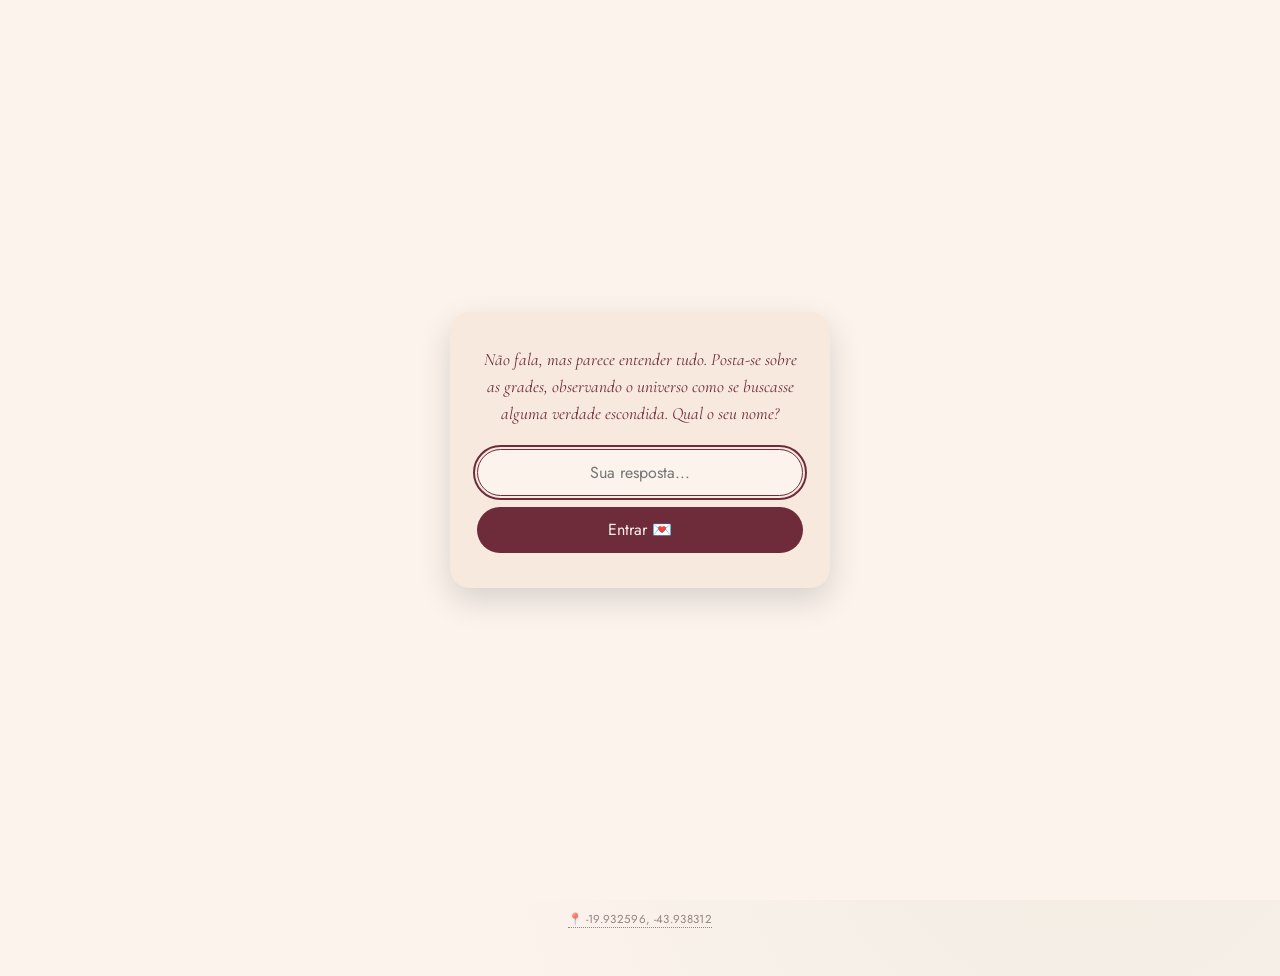
==== index.html @ a283fa00 "Add files via upload" ====
<!DOCTYPE html>
<html lang="pt-BR">
<head>
<meta charset="UTF-8">
<meta name="viewport" content="width=device-width, initial-scale=1.0">
<link rel="icon" type="image/png" sizes="32x32" href="img/favicon/favicon-32.png">
<link rel="icon" type="image/png" sizes="16x16" href="img/favicon/favicon-16.png">
<link rel="apple-touch-icon" sizes="180x180" href="img/favicon/apple-touch-icon.png">
<link rel="icon" href="img/favicon/favicon.ico">
<title>Para Você</title>
<link rel="preconnect" href="https://fonts.googleapis.com">
<link href="https://fonts.googleapis.com/css2?family=Cormorant+Garamond:ital,wght@0,500;0,600;1,500;1,600&family=Jost:wght@400;500&display=swap" rel="stylesheet">
<link rel="stylesheet" href="css/style.css">
</head>
<body data-page="inicio">
  <div id="site-lock" class="site-lock">
    <div class="site-lock-card">
      <p class="site-lock-question">
        Não fala, mas parece entender tudo. Posta-se sobre as grades, observando o universo como se buscasse alguma verdade escondida. Qual o seu nome?
      </p>
      <form id="site-lock-form" class="site-lock-form" autocomplete="off">
        <input type="text" id="site-lock-input" class="site-lock-input" placeholder="Sua resposta..." autocomplete="off" autocapitalize="off" spellcheck="false">
        <button type="submit" class="site-lock-button">Entrar 💌</button>
      </form>
      <p id="site-lock-erro" class="site-lock-erro" hidden>Não foi essa... tenta de novo 🐾</p>
    </div>
  </div>


<header class="site-header">
  <p class="site-subtitle">seu cantinho</p>
  <h1 class="site-title">Para Você</h1>

  <p class="love-counter-caption">juntos há:</p>
  <div class="love-counter" id="love-counter" aria-label="Tempo juntos">
    <div class="love-counter-item"><span class="love-counter-value" id="lc-anos">0</span><span class="love-counter-label">anos</span></div>
    <div class="love-counter-item"><span class="love-counter-value" id="lc-meses">0</span><span class="love-counter-label">meses</span></div>
    <div class="love-counter-item"><span class="love-counter-value" id="lc-dias">0</span><span class="love-counter-label">dias</span></div>
    <div class="love-counter-item"><span class="love-counter-value" id="lc-horas">00</span><span class="love-counter-label">h</span></div>
    <div class="love-counter-item"><span class="love-counter-value" id="lc-minutos">00</span><span class="love-counter-label">min</span></div>
    <div class="love-counter-item"><span class="love-counter-value" id="lc-segundos">00</span><span class="love-counter-label">seg</span></div>
  </div>

  <nav aria-label="Navegação principal">
    <ul class="stamp-nav">
      <li><a href="index.html" data-page="inicio"><span class="icon">🏠</span>Início</a></li>
      <li><a href="album.html" data-page="album"><span class="icon">🖼️</span>Álbum</a></li>
      <li><a href="bichinhos.html" data-page="bichinhos"><span class="icon">🐾</span>Bebês</a></li>
      <li><a href="musica.html" data-page="musica"><span class="icon">🎵</span>Música</a></li>
      <li><a href="filmes.html" data-page="filmes"><span class="icon">🎬</span>Assistir</a></li>
      <li><a href="receitas.html" data-page="receitas"><span class="icon">🍳</span>Receitas</a></li>
      <li><a href="desejos.html" data-page="desejos"><span class="icon">✨</span>Desejos</a></li>
      <li><a href="capsula.html" data-page="capsula"><span class="icon">🔒</span>Cápsula</a></li>
    </ul>
  </nav>
</header>

<main>
  <section class="card letter-card" id="letter-card">

    <div class="letter-content" id="letter-content" aria-hidden="true">
      <p class="letter-greeting">Feliz aniversário, meu amor 💌</p>
      <p class="lede" style="margin-top:0;">
        Espero que seu dia seja incrível e vou fazer de tudo
        pra que você tenha o melhor aniversário da sua vida. 
        É muito bom partilhar a vida contigo e eu tenho muito orgulho de quem você é, 
        e da pessoa que está se tornando, nunca deixa NADA te abalar, 
        você é mais forte que qualquer coisa e você pode tudo.
      </p>
      <p class="lede">
        Parabéns pelos seus 21 anos, que esse novo ciclo seja cheio de coisas boas, risadas bobas, 
        viagens, muito dinheiro e muito, muito amor. Obrigado por existir do jeitinho que você é. 
        Eu te amo, te sinto e te vejo, hoje e sempre.♥️
      </p>
      <p class="letter-signature">Assinado,<br>Seu momo</p>
    </div>

    <div class="envelope-overlay" id="envelope-overlay">
      <div class="envelope-pocket"></div>
      <div class="envelope-flap" id="envelope-flap"></div>
      <button type="button" class="seal-button" id="seal-button" aria-expanded="false" aria-controls="letter-content" aria-label="Abrir a carta">
        <img src="img/selo-vz.png" alt="" class="seal-img" draggable="false">
      </button>
    </div>

  </section>
</main>

<footer class="site-footer">
  <p class="footer-line">Te amo, Te sinto e Te vejo ♥️</p>
  <a class="footer-coords" href="https://www.google.com/maps?q=-19.932596,-43.938312" target="_blank" rel="noopener">
    📍 -19.932596, -43.938312
  </a>
</footer>

<script src="js/script.js"></script>
<script>
  initSiteLock("Maia");
</script>
<audio id="bgm-audio" src="audio/musica-fundo.mp3" preload="auto" loop></audio>
<button type="button" id="bgm-toggle" class="bgm-toggle" aria-pressed="false" aria-label="Tocar música de fundo">▶️</button>
<script>
  initBackgroundMusic(13, 0.4);
</script>
<script>
  initLetterSeal();
  initLoveCounter("2025-06-19T23:35:00");
</script>
<script src="js/pets-data.js"></script>
<script>
  initPetScene(PETS_BICHINHOS);
</script>

</body>
</html>
---- css/style.css ----
/* ============================================
   Para Você — folha de estilos compartilhada
   Paleta: papel de carta romântico, selo de cera
   ============================================ */

:root {
  --cream: #FBF3EC;
  --paper: #F7E9DE;
  --blush: #F1D3CE;
  --rose: #C97B84;
  --rose-deep: #A85A66;
  --wine: #6E2B3A;
  --sage: #8C9A7B;
  --ink: #3A2C2E;
  --ink-soft: #6B5750;
  --gold: #C9A24B;

  --display: 'Cormorant Garamond', serif;
  --body: 'Jost', sans-serif;

  --radius: 3px;
  --shadow-card: 0 10px 30px rgba(110, 43, 58, 0.12);
}

* { box-sizing: border-box; }

html { scroll-behavior: smooth; }

body {
  margin: 0;
  font-family: var(--body);
  color: var(--ink);
  background-color: var(--cream);
  background-image:
    radial-gradient(circle at 15% 20%, rgba(201,123,132,0.07) 0, transparent 45%),
    radial-gradient(circle at 85% 80%, rgba(140,154,123,0.08) 0, transparent 45%);
  min-height: 100vh;
  -webkit-font-smoothing: antialiased;
}

@media (prefers-reduced-motion: reduce) {
  * { animation-duration: 0.001ms !important; animation-iteration-count: 1 !important; transition-duration: 0.001ms !important; scroll-behavior: auto !important; }
}

a { color: inherit; text-decoration: none; }

:focus-visible {
  outline: 2px solid var(--wine);
  outline-offset: 3px;
}

/* -------- Cabeçalho / navegação de "carimbos" -------- */

.site-header {
  padding: 2.2rem 1.5rem 1.2rem;
  text-align: center;
}

.site-title {
  font-family: var(--display);
  font-size: clamp(2rem, 5vw, 2.8rem);
  color: var(--wine);
  letter-spacing: 0.02em;
  margin: 0 0 0.3rem;
  font-weight: 600;
  font-style: italic;
}

.site-subtitle {
  font-size: 0.82rem;
  letter-spacing: 0.22em;
  text-transform: uppercase;
  color: var(--ink-soft);
  margin: 0 0 1.6rem;
}

/* -------- Contador de tempo juntos -------- */

.love-counter {
  display: flex;
  justify-content: center;
  flex-wrap: wrap;
  gap: clamp(0.6rem, 2.5vw, 1.4rem);
  margin: 0 0 0.6rem;
}

.love-counter-item {
  display: flex;
  flex-direction: column;
  align-items: center;
  min-width: 46px;
}

.love-counter-value {
  font-family: var(--display);
  font-style: italic;
  font-weight: 600;
  font-size: clamp(1.3rem, 4vw, 1.9rem);
  color: var(--wine);
  line-height: 1;
  font-variant-numeric: tabular-nums;
}

.love-counter-label {
  font-family: var(--body);
  font-size: 0.68rem;
  letter-spacing: 0.08em;
  text-transform: uppercase;
  color: var(--ink-soft);
  margin-top: 0.25rem;
}

.love-counter-caption {
  text-align: center;
  font-family: var(--body);
  font-size: 0.8rem;
  font-style: italic;
  color: var(--ink-soft);
  margin: 0 0 0.6rem;
}

@media (max-width: 480px) {
  .love-counter { gap: 0.5rem; }
  .love-counter-item { min-width: 38px; }
}

.stamp-nav {
  display: flex;
  flex-wrap: wrap;
  justify-content: center;
  gap: 0.9rem;
  max-width: 720px;
  margin: 0 auto;
  padding: 0;
  list-style: none;
}

.stamp-nav a {
  display: flex;
  align-items: center;
  gap: 0.45rem;
  padding: 0.55rem 1.1rem;
  border: 1px dashed var(--rose-deep);
  border-radius: 999px;
  font-size: 0.85rem;
  letter-spacing: 0.03em;
  color: var(--wine);
  background: rgba(255,255,255,0.4);
  transition: transform 0.25s ease, background 0.25s ease, box-shadow 0.25s ease;
}

.stamp-nav a .icon { font-size: 1rem; }

.stamp-nav a:hover,
.stamp-nav a:focus-visible {
  background: var(--rose);
  color: var(--cream);
  transform: translateY(-2px) rotate(-1deg);
  box-shadow: var(--shadow-card);
}

.stamp-nav a[aria-current="page"] {
  background: var(--wine);
  color: var(--cream);
  border-style: solid;
}

/* -------- Container / seções -------- */

main {
  max-width: 920px;
  margin: 0 auto;
  padding: 1rem 1.5rem 5rem;
}

.card {
  background: var(--paper);
  border-radius: var(--radius);
  box-shadow: var(--shadow-card);
  padding: clamp(1.4rem, 4vw, 2.6rem);
  position: relative;
}

/* borda de papel rasgado no topo do card */
.card::before {
  content: "";
  position: absolute;
  top: -1px; left: 0; right: 0;
  height: 10px;
  background: var(--cream);
  clip-path: polygon(0% 100%, 4% 0%, 8% 100%, 12% 0%, 16% 100%, 20% 0%, 24% 100%, 28% 0%, 32% 100%, 36% 0%, 40% 100%, 44% 0%, 48% 100%, 52% 0%, 56% 100%, 60% 0%, 64% 100%, 68% 0%, 72% 100%, 76% 0%, 80% 100%, 84% 0%, 88% 100%, 92% 0%, 96% 100%, 100% 0%, 100% 100%, 0 100%);
}

h2.section-title {
  font-family: var(--display);
  font-size: clamp(1.6rem, 4vw, 2.1rem);
  color: var(--wine);
  margin-top: 0;
  font-style: italic;
  font-weight: 600;
}

.lede {
  color: var(--ink-soft);
  font-size: 1.02rem;
  line-height: 1.65;
  max-width: 60ch;
}

/* -------- Botões -------- */

.btn {
  display: inline-flex;
  align-items: center;
  gap: 0.5rem;
  border: none;
  background: var(--wine);
  color: var(--cream);
  font-family: var(--body);
  font-size: 0.95rem;
  letter-spacing: 0.03em;
  padding: 0.8rem 1.6rem;
  border-radius: 999px;
  cursor: pointer;
  transition: transform 0.2s ease, background 0.2s ease;
}

.btn:hover, .btn:focus-visible { background: var(--rose-deep); transform: translateY(-2px); }
.btn:active { transform: translateY(0); }

/* -------- Selo de cera (elemento assinatura) -------- */

.wax-seal {
  width: 46px;
  height: 46px;
  border-radius: 50%;
  background: radial-gradient(circle at 35% 30%, var(--rose) 0%, var(--wine) 70%);
  display: grid;
  place-items: center;
  color: var(--cream);
  font-family: var(--display);
  font-style: italic;
  font-size: 1.2rem;
  box-shadow: 0 3px 8px rgba(110,43,58,0.35), inset 0 2px 3px rgba(255,255,255,0.25);
  flex-shrink: 0;
}

/* -------- Rodapé -------- */

.site-footer {
  text-align: center;
  padding: 2rem 1rem 3rem;
  color: var(--ink-soft);
  font-size: 0.82rem;
  letter-spacing: 0.04em;
}

.footer-line {
  margin: 0 0 0.4rem;
}

.footer-coords {
  display: inline-block;
  font-family: var(--body);
  font-size: 0.72rem;
  letter-spacing: 0.03em;
  color: var(--ink-soft);
  opacity: 0.7;
  text-decoration: none;
  border-bottom: 1px dotted currentColor;
  transition: opacity 0.2s ease, color 0.2s ease;
}

.footer-coords:hover,
.footer-coords:focus-visible {
  opacity: 1;
  color: var(--wine);
}

/* -------- Grade de fotos -------- */

.gallery-grid {
  display: grid;
  grid-template-columns: repeat(auto-fill, minmax(150px, 1fr));
  gap: 0.9rem;
  margin-top: 1.6rem;
}

.gallery-item {
  aspect-ratio: 1;
  border-radius: var(--radius);
  overflow: hidden;
  cursor: pointer;
  border: none;
  padding: 0;
  position: relative;
  background: linear-gradient(135deg, var(--blush), var(--rose));
  transform: rotate(var(--tilt, 0deg));
  transition: transform 0.25s ease, box-shadow 0.25s ease;
  box-shadow: 0 4px 10px rgba(110,43,58,0.15);
}

.gallery-item:hover, .gallery-item:focus-visible {
  transform: rotate(0deg) scale(1.04);
  box-shadow: var(--shadow-card);
  z-index: 2;
}

.gallery-item img {
  width: 100%; height: 100%; object-fit: cover; display: block;
}

.gallery-item .placeholder-label {
  position: absolute; inset: 0;
  display: grid; place-items: center;
  text-align: center;
  padding: 0.5rem;
  font-size: 0.78rem;
  color: var(--wine);
  font-family: var(--body);
}

/* Lightbox */

.lightbox {
  position: fixed; inset: 0;
  background: rgba(58, 44, 46, 0.88);
  display: none;
  align-items: center;
  justify-content: center;
  z-index: 50;
  padding: 2rem;
}

.lightbox.is-open { display: flex; }

.lightbox img {
  max-width: min(90vw, 720px);
  max-height: 80vh;
  border-radius: var(--radius);
  box-shadow: 0 20px 60px rgba(0,0,0,0.4);
}

.lightbox-close {
  position: absolute;
  top: 1.5rem; right: 1.5rem;
  background: var(--cream);
  border: none;
  width: 42px; height: 42px;
  border-radius: 50%;
  font-size: 1.2rem;
  cursor: pointer;
  color: var(--wine);
}

/* -------- Sorteador (filmes / receitas) -------- */

.draw-stage {
  margin-top: 2rem;
  text-align: center;
  padding: 2.4rem 1rem;
  border: 1px dashed var(--rose-deep);
  border-radius: var(--radius);
  background: rgba(255,255,255,0.35);
}

.draw-result {
  font-family: var(--display);
  font-style: italic;
  font-size: clamp(1.5rem, 5vw, 2.2rem);
  color: var(--wine);
  min-height: 3.4em;
  display: flex;
  align-items: center;
  justify-content: center;
  transition: opacity 0.2s ease;
}

.draw-result.is-shuffling { opacity: 0.4; }

.draw-note {
  font-size: 0.85rem;
  color: var(--ink-soft);
  margin-top: 0.6rem;
}

/* -------- Lista de músicas -------- */

.record {
  width: 130px; height: 130px;
  border-radius: 50%;
  margin: 0 auto 1.6rem;
  background:
    radial-gradient(circle at center, var(--cream) 0 8%, var(--ink) 9% 10%, var(--wine) 11% 100%),
    repeating-radial-gradient(circle at center, rgba(0,0,0,0.15) 0 2px, transparent 2px 6px);
  animation: spin 6s linear infinite;
}

@keyframes spin { to { transform: rotate(360deg); } }

.playlist-grid {
  display: grid;
  grid-template-columns: repeat(auto-fit, minmax(280px, 1fr));
  gap: 1.6rem;
  margin-top: 2rem;
}

.playlist-card {
  background: rgba(255,255,255,0.4);
  border: 1px solid rgba(110,43,58,0.12);
  border-radius: var(--radius);
  padding: 1rem;
}

.playlist-title {
  font-family: var(--display);
  font-style: italic;
  color: var(--wine);
  font-size: 1.3rem;
  margin: 0 0 0.8rem;
}

.playlist-card iframe { display: block; }

.playlist-empty {
  text-align: center;
  padding: 2rem 1rem;
  border: 1px dashed var(--rose-deep);
  border-radius: var(--radius);
  color: var(--ink-soft);
  margin-top: 2rem;
}

/* -------- Roleta / rolo giratório (sorteio) -------- */

.reel-window {
  position: relative;
  height: 168px;
  max-width: 420px;
  margin: 2rem auto 0;
  overflow: hidden;
  border-radius: var(--radius);
  border: 1px solid rgba(110, 43, 58, 0.25);
  background: rgba(255,255,255,0.4);
  -webkit-mask-image: linear-gradient(to bottom, transparent 0%, black 22%, black 78%, transparent 100%);
  mask-image: linear-gradient(to bottom, transparent 0%, black 22%, black 78%, transparent 100%);
  transition: opacity 0.18s ease;
}

.reel-window.is-resetting { opacity: 0; }

.reel-window.landed { animation: reel-glow 0.9s ease; }

@keyframes reel-glow {
  0% { box-shadow: 0 0 0 rgba(201,123,132,0); }
  30% { box-shadow: 0 0 24px rgba(201,123,132,0.55); }
  100% { box-shadow: 0 0 0 rgba(201,123,132,0); }
}

.reel-marker {
  position: absolute;
  top: 50%; left: 0; right: 0;
  height: 56px;
  transform: translateY(-50%);
  border-top: 1px dashed var(--rose-deep);
  border-bottom: 1px dashed var(--rose-deep);
  pointer-events: none;
  z-index: 1;
}

.reel-list {
  display: flex;
  flex-direction: column;
  will-change: transform;
}

.reel-item {
  height: 56px;
  flex-shrink: 0;
  display: flex;
  align-items: center;
  justify-content: center;
  text-align: center;
  padding: 0 1.2rem;
  font-family: var(--display);
  font-style: italic;
  font-size: 1.2rem;
  color: var(--wine);
}

@media (max-width: 480px) {
  .stamp-nav a { font-size: 0.78rem; padding: 0.5rem 0.85rem; }
}

/* -------- Caça-níquel (roleta de sorteio) -------- */

.slot-machine {
  position: relative;
  max-width: 420px;
  margin: 2rem auto 0;
  padding: 1.1rem 1rem 1.3rem;
  border-radius: 20px;
  background: linear-gradient(160deg, var(--wine) 0%, var(--rose-deep) 100%);
  box-shadow: 0 14px 34px rgba(110,43,58,0.28), inset 0 2px 4px rgba(255,255,255,0.25);
}

.slot-lights {
  display: flex;
  justify-content: center;
  gap: 0.55rem;
  margin-bottom: 0.8rem;
}

.slot-lights span {
  width: 8px;
  height: 8px;
  border-radius: 50%;
  background: var(--gold);
  box-shadow: 0 0 6px rgba(201,162,75,0.9);
  animation: slot-blink 1.6s ease-in-out infinite;
}

.slot-lights span:nth-child(2) { animation-delay: 0.15s; }
.slot-lights span:nth-child(3) { animation-delay: 0.3s; }
.slot-lights span:nth-child(4) { animation-delay: 0.45s; }
.slot-lights span:nth-child(5) { animation-delay: 0.6s; }

@keyframes slot-blink {
  0%, 100% { opacity: 0.35; }
  50% { opacity: 1; }
}

.slot-machine .reel-window {
  margin: 0;
  max-width: none;
  background: var(--cream);
  border: none;
  border-radius: 13px;
  box-shadow: inset 0 3px 12px rgba(58,44,46,0.3);
}

.slot-machine .reel-marker {
  border-top: 2px solid var(--gold);
  border-bottom: 2px solid var(--gold);
  background: rgba(201,162,75,0.1);
}

.draw-actions {
  display: flex;
  justify-content: center;
  align-items: center;
  gap: 0.7rem;
  flex-wrap: wrap;
  margin-top: 1.6rem;
}

.btn-ghost {
  background: transparent;
  border: 1px solid var(--rose-deep);
  color: var(--wine);
}

.btn-ghost:hover, .btn-ghost:focus-visible {
  background: rgba(201,123,132,0.15);
  color: var(--wine);
  transform: translateY(-2px);
}

.btn:disabled {
  opacity: 0.45;
  cursor: not-allowed;
  transform: none !important;
}

.draw-pool {
  list-style: none;
  display: flex;
  flex-wrap: wrap;
  justify-content: center;
  gap: 0.5rem 0.6rem;
  max-width: 560px;
  margin: 1.7rem auto 0;
  padding: 0;
}

.draw-pool li {
  font-size: 0.82rem;
  color: var(--ink-soft);
  padding: 0.3rem 0.75rem;
  border-radius: 999px;
  background: rgba(255,255,255,0.5);
  border: 1px solid rgba(110,43,58,0.12);
  transition: opacity 0.3s ease;
}

.draw-pool li.is-drawn {
  text-decoration: line-through;
  text-decoration-color: var(--rose-deep);
  opacity: 0.4;
}

@media (max-width: 480px) {
  .slot-machine { padding: 0.9rem 0.7rem 1.1rem; }
}

/* -------- Álbum em linha do tempo -------- */

.timeline {
  position: relative;
  margin-top: 2.4rem;
  padding: 0.5rem 0 0.5rem;
}

.timeline::before {
  content: "";
  position: absolute;
  top: 0;
  bottom: 0;
  left: 50%;
  width: 2px;
  background: repeating-linear-gradient(
    to bottom,
    var(--rose-deep) 0 8px,
    transparent 8px 18px
  );
  transform: translateX(-50%);
}

.timeline-item {
  position: relative;
  width: 50%;
  padding: 0 2.6rem 3rem;
  box-sizing: border-box;
}

.timeline-item.is-left {
  left: 0;
  text-align: right;
}

.timeline-item.is-right {
  left: 50%;
  text-align: left;
}

.timeline-marker {
  position: absolute;
  top: 0.3rem;
  width: 14px;
  height: 14px;
  border-radius: 50%;
  background: var(--wine);
  border: 3px solid var(--paper);
  box-shadow: 0 0 0 2px var(--rose-deep);
}

.timeline-item.is-left .timeline-marker { right: -8px; }
.timeline-item.is-right .timeline-marker { left: -8px; }

.timeline-content {
  display: inline-block;
  max-width: 260px;
}

.timeline-date {
  font-family: var(--display);
  font-style: italic;
  color: var(--rose-deep);
  font-size: 1rem;
  margin: 0 0 0.6rem;
}

.timeline-photo.gallery-item {
  width: 220px;
  max-width: 100%;
}

.timeline-caption {
  font-size: 0.82rem;
  color: var(--ink-soft);
  line-height: 1.5;
  margin: 0.7rem 0 0;
}

@media (max-width: 640px) {
  .timeline::before { left: 18px; }

  .timeline-item,
  .timeline-item.is-left,
  .timeline-item.is-right {
    width: 100%;
    left: 0;
    text-align: left;
    padding: 0 0 2.8rem 2.8rem;
  }

  .timeline-item.is-left .timeline-marker,
  .timeline-item.is-right .timeline-marker {
    left: 10px;
    right: auto;
  }

  .timeline-content { max-width: 100%; }
}

/* -------- Carta lacrada (página inicial), estilo envelope -------- */

.letter-card {
  position: relative;
  min-height: 340px;
  overflow: hidden;
}

.letter-content {
  position: relative;
  z-index: 1;
  opacity: 0;
  transform: translateY(14px);
  transition: opacity 0.6s ease 0.55s, transform 0.6s ease 0.55s;
}

.letter-greeting {
  font-family: var(--display);
  font-style: italic;
  font-weight: 600;
  font-size: clamp(1.3rem, 3.5vw, 1.7rem);
  color: var(--wine);
  text-align: center;
  margin: 0 0 1.1rem;
}

.letter-signature {
  font-family: var(--display);
  font-style: italic;
  font-size: 1.05rem;
  line-height: 1.4;
  color: var(--wine);
  text-align: right;
  margin: 1.5rem 0 0;
}

.letter-content.is-visible {
  opacity: 1;
  transform: translateY(0);
}

.envelope-overlay {
  position: absolute;
  inset: 0;
  z-index: 2;
  perspective: 1300px;
}

.envelope-pocket {
  position: absolute;
  inset: 0;
  background:
    linear-gradient(155deg, #F3E6DA 0%, #E9D6C4 55%, #E3CBB6 100%);
  transition: opacity 0.5s ease 0.55s, transform 0.5s ease 0.55s;
}

.envelope-pocket::before {
  /* linha de dobra inferior do envelope, sugerindo o bolso */
  content: "";
  position: absolute;
  left: 6%;
  right: 6%;
  bottom: 14%;
  height: 1px;
  background: linear-gradient(90deg, transparent, rgba(110,43,58,0.18), transparent);
}

.envelope-flap {
  position: absolute;
  top: 0;
  left: 0;
  right: 0;
  height: 52%;
  background: linear-gradient(160deg, #F0E1D3 0%, #DFC5AC 100%);
  clip-path: polygon(0 0, 100% 0, 50% 100%);
  transform-origin: top center;
  transform: rotateX(0deg);
  transition: transform 0.65s cubic-bezier(.45,.1,.25,1) 0.12s;
  backface-visibility: hidden;
  box-shadow: 0 3px 10px rgba(74, 24, 32, 0.12);
}

.seal-button {
  position: absolute;
  top: calc(52% - 46px);
  left: 50%;
  transform: translate(-50%, 0);
  z-index: 3;
  background: none;
  border: none;
  padding: 0;
  cursor: pointer;
  border-radius: 50%;
  transition: opacity 0.3s ease, transform 0.3s ease;
}

.seal-img {
  width: clamp(96px, 22vw, 140px);
  height: auto;
  display: block;
  filter: drop-shadow(0 10px 18px rgba(110, 43, 58, 0.35));
  transition: transform 0.25s ease, filter 0.25s ease;
  animation: seal-breathe 3.6s ease-in-out infinite;
}

.seal-button:hover .seal-img,
.seal-button:focus-visible .seal-img {
  transform: scale(1.06) rotate(-2deg);
  filter: drop-shadow(0 14px 22px rgba(110, 43, 58, 0.45));
}

.seal-button:active .seal-img { transform: scale(0.96) rotate(1deg); }

@keyframes seal-breathe {
  0%, 100% { transform: scale(1); }
  50% { transform: scale(1.035); }
}

/* sequência de abertura */
.letter-card.is-open .seal-button {
  opacity: 0;
  transform: translate(-50%, 0) scale(0.5) rotate(12deg);
}

.letter-card.is-open .envelope-flap {
  transform: rotateX(-165deg);
}

.letter-card.is-open .envelope-pocket {
  opacity: 0;
  transform: translateY(-18px);
}

@media (prefers-reduced-motion: reduce) {
  .seal-img { animation: none; }
  .envelope-flap, .envelope-pocket, .seal-button, .letter-content { transition: none; }
}

/* -------- Bichinhos animados, soltos por cima da página -------- */

.pet-layer {
  position: fixed;
  inset: 0;
  pointer-events: none;
  z-index: 40; /* abaixo do lightbox (z-index 50), acima do resto */
}

.pet-layer .pet-sprite {
  position: absolute;
  image-rendering: pixelated;
  image-rendering: -moz-crisp-edges;
  image-rendering: crisp-edges;
  pointer-events: auto;
  cursor: grab;
  touch-action: none;
  user-select: none;
  -webkit-user-select: none;
  will-change: left, top, transform;
  filter: drop-shadow(0 2px 3px rgba(58,44,46,0.25));
  transition: filter 0.15s ease;
}

.pet-layer .pet-sprite:hover {
  filter: drop-shadow(0 2px 3px rgba(58,44,46,0.25)) brightness(1.06);
}

.pet-layer .pet-sprite.is-dragging {
  cursor: grabbing;
  filter: drop-shadow(0 6px 10px rgba(58,44,46,0.35)) brightness(1.1);
  transition: none;
}

.pet-layer .pet-heart {
  position: absolute;
  pointer-events: none;
  font-size: 15px;
  color: var(--rose-deep);
  animation: pet-heart-float 0.9s ease-out forwards;
}

@keyframes pet-heart-float {
  0%   { opacity: 1; transform: translate(-50%, 0) scale(0.6); }
  100% { opacity: 0; transform: translate(-50%, -30px) scale(1.2); }
}

/* -------- Bichinhos (bio de cada pet) -------- */

.pet-bio-grid {
  display: grid;
  grid-template-columns: repeat(auto-fill, minmax(190px, 1fr));
  gap: 1.4rem;
  margin-top: 1.8rem;
  text-align: left;
}

.pet-bio-card {
  background: var(--paper);
  border: 1px solid rgba(110, 43, 58, 0.12);
  border-radius: 14px;
  overflow: hidden;
  box-shadow: 0 4px 14px rgba(74, 24, 32, 0.08);
  display: flex;
  flex-direction: column;
}

.pet-bio-card img {
  width: 100%;
  aspect-ratio: 4 / 3;
  object-fit: cover;
  display: block;
}

.pet-bio-card h3 {
  font-family: var(--display);
  font-style: italic;
  color: var(--wine);
  font-size: 1.25rem;
  margin: 0.7rem 1rem 0.2rem;
}

.pet-bio-card p {
  font-family: var(--body);
  font-size: 0.86rem;
  color: var(--ink-soft);
  line-height: 1.5;
  margin: 0 1rem 1rem;
}

.pet-bio-card.is-memory {
  border-color: rgba(201, 162, 75, 0.4);
  background: linear-gradient(180deg, var(--paper) 80%, rgba(201, 162, 75, 0.08));
}

.pet-bio-card.is-memory img {
  filter: saturate(0.92);
}

/* -------- Lista de desejos -------- */

.wishlist-contador {
  font-family: var(--body);
  font-size: 0.82rem;
  color: var(--ink-soft);
  letter-spacing: 0.03em;
  margin: 1.4rem 0 0.6rem;
}

.wishlist {
  list-style: none;
  margin: 0 auto;
  padding: 0;
  max-width: 480px;
  text-align: left;
  display: flex;
  flex-direction: column;
  gap: 0.5rem;
}

.wishlist-item label {
  display: flex;
  align-items: center;
  gap: 0.7rem;
  padding: 0.65rem 0.9rem;
  border-radius: 10px;
  background: var(--paper);
  border: 1px solid rgba(110, 43, 58, 0.1);
  cursor: pointer;
  transition: background 0.2s ease, border-color 0.2s ease;
}

.wishlist-item label:hover {
  border-color: rgba(110, 43, 58, 0.28);
}

.wishlist-item input[type="checkbox"] {
  position: absolute;
  opacity: 0;
  width: 1px;
  height: 1px;
}

.wishlist-check {
  flex-shrink: 0;
  width: 22px;
  height: 22px;
  border-radius: 50%;
  border: 2px solid var(--rose-deep);
  display: flex;
  align-items: center;
  justify-content: center;
  transition: background 0.2s ease, border-color 0.2s ease;
}

.wishlist-item input:checked ~ .wishlist-check {
  background: var(--wine);
  border-color: var(--wine);
}

.wishlist-item input:checked ~ .wishlist-check::after {
  content: "✓";
  color: #fff;
  font-size: 0.8rem;
  line-height: 1;
}

.wishlist-text {
  font-family: var(--body);
  font-size: 0.94rem;
  color: var(--ink);
  transition: color 0.2s ease, opacity 0.2s ease;
}

.wishlist-item.is-done .wishlist-text {
  text-decoration: line-through;
  opacity: 0.55;
}

/* -------- Cápsula do tempo -------- */

.capsula-countdown {
  margin-top: 1.4rem;
}

.capsula-wrap {
  position: relative;
}

/* ---- Últimos 10 segundos: números pulsando e selo tremendo ---- */

.capsula-countdown.is-imminent .love-counter-value {
  color: var(--wine);
  animation: capsula-tick 1s ease-in-out infinite;
}

@keyframes capsula-tick {
  0%, 100% { transform: scale(1); text-shadow: none; }
  50% { transform: scale(1.22); text-shadow: 0 0 16px rgba(168, 90, 102, 0.55); }
}

.wax-seal.is-imminent {
  animation: capsula-shake 0.5s ease-in-out infinite;
  box-shadow: 0 3px 8px rgba(110,43,58,0.35), inset 0 2px 3px rgba(255,255,255,0.25), 0 0 20px rgba(201,162,75,0.55);
}

@keyframes capsula-shake {
  0%, 100% { transform: rotate(0deg) scale(1); }
  25% { transform: rotate(-8deg) scale(1.06); }
  75% { transform: rotate(8deg) scale(1.06); }
}

/* ---- Sequência de abertura: o lacre "estoura" e a carta é revelada ---- */

#capsula-lacrada {
  transition: opacity 0.55s ease, transform 0.55s ease;
}

.capsula-wrap.is-opening #capsula-lacrada {
  opacity: 0;
  transform: scale(0.86) rotate(-4deg);
  pointer-events: none;
}

.capsula-wrap.is-opening #capsula-lacrada .wax-seal {
  animation: capsula-burst 0.6s cubic-bezier(.25,.7,.4,1) forwards;
}

@keyframes capsula-burst {
  0%   { transform: scale(1) rotate(0deg); }
  35%  { transform: scale(1.4) rotate(-8deg); }
  100% { transform: scale(0.2) rotate(10deg); opacity: 0; }
}

#capsula-aberta {
  opacity: 0;
  transform: translateY(14px) scale(0.94);
  transition: opacity 0.6s ease, transform 0.6s ease;
}

#capsula-aberta.is-visible {
  opacity: 1;
  transform: translateY(0) scale(1);
}

#capsula-aberta .wax-seal {
  animation: seal-breathe 3.6s ease-in-out infinite;
}

.capsula-spark {
  position: absolute;
  top: 50%;
  left: 50%;
  pointer-events: none;
  font-size: 1.5rem;
  z-index: 3;
  animation: capsula-spark-fly var(--dur, 0.9s) ease-out forwards;
}

@keyframes capsula-spark-fly {
  0%   { opacity: 1; transform: translate(-50%, -50%) scale(0.5) rotate(0deg); }
  100% { opacity: 0; transform: translate(calc(-50% + var(--dx)), calc(-50% + var(--dy))) scale(1.25) rotate(35deg); }
}

@media (prefers-reduced-motion: reduce) {
  .capsula-countdown.is-imminent .love-counter-value { animation: none; }
  .wax-seal.is-imminent { animation: none; }
  #capsula-lacrada, #capsula-aberta { transition: none; }
}

/* -------- Cards de bichinho clicáveis (abrem álbum) -------- */

.pet-bio-card {
  cursor: pointer;
  transition: transform 0.25s ease, box-shadow 0.25s ease;
}

.pet-bio-card:hover,
.pet-bio-card:focus-visible {
  transform: translateY(-4px) rotate(-1deg) scale(1.02);
  box-shadow: 0 10px 22px rgba(74, 24, 32, 0.16);
  outline: none;
}

.pet-bio-card:nth-child(even):hover,
.pet-bio-card:nth-child(even):focus-visible {
  transform: translateY(-4px) rotate(1deg) scale(1.02);
}

/* -------- Modal do álbum e da foto grande -------- */

.pet-modal-travado {
  overflow: hidden;
}

.pet-modal-overlay {
  position: fixed;
  inset: 0;
  background: rgba(43, 26, 28, 0.72);
  display: flex;
  align-items: center;
  justify-content: center;
  padding: 2rem 1rem;
  opacity: 0;
  pointer-events: none;
  transition: opacity 0.25s ease;
  z-index: 100;
}

.pet-modal-overlay.is-open {
  opacity: 1;
  pointer-events: auto;
}

.pet-modal {
  background: var(--paper);
  border-radius: 16px;
  padding: 1.6rem;
  max-width: 720px;
  width: 100%;
  max-height: 82vh;
  overflow-y: auto;
  position: relative;
  transform: scale(0.94);
  transition: transform 0.25s ease;
}

.pet-modal-overlay.is-open .pet-modal {
  transform: scale(1);
}

.pet-modal h3 {
  font-family: var(--display);
  font-style: italic;
  color: var(--wine);
  font-size: 1.5rem;
  text-align: center;
  margin: 0 0 1.1rem;
}

.pet-album-grid {
  display: grid;
  grid-template-columns: repeat(auto-fill, minmax(140px, 1fr));
  gap: 0.8rem;
}

.pet-album-thumb {
  border: none;
  padding: 0;
  background: none;
  cursor: pointer;
  border-radius: 10px;
  overflow: hidden;
  transition: transform 0.2s ease;
}

.pet-album-thumb:hover,
.pet-album-thumb:focus-visible {
  transform: scale(1.04);
  outline: 2px solid var(--rose-deep);
}

.pet-album-thumb img {
  width: 100%;
  aspect-ratio: 1 / 1;
  object-fit: cover;
  display: block;
}

.pet-modal-close {
  position: absolute;
  top: 0.9rem;
  right: 0.9rem;
  width: 34px;
  height: 34px;
  border-radius: 50%;
  border: none;
  background: rgba(110, 43, 58, 0.1);
  color: var(--wine);
  font-size: 1rem;
  cursor: pointer;
  display: flex;
  align-items: center;
  justify-content: center;
  transition: background 0.2s ease;
  z-index: 2;
}

.pet-modal-close:hover { background: rgba(110, 43, 58, 0.22); }

/* -------- Lightbox (foto grande) -------- */

.pet-lightbox-overlay .pet-modal-close {
  top: 1.2rem;
  right: 1.2rem;
  background: rgba(255, 255, 255, 0.16);
  color: #fff;
}

.pet-lightbox-overlay .pet-modal-close:hover { background: rgba(255, 255, 255, 0.28); }

.pet-lightbox-img {
  max-width: min(90vw, 720px);
  max-height: 84vh;
  border-radius: 10px;
  box-shadow: 0 12px 40px rgba(0, 0, 0, 0.4);
  transform: scale(0.96);
  transition: transform 0.25s ease;
}

.pet-lightbox-overlay.is-open .pet-lightbox-img {
  transform: scale(1);
}

.pet-lightbox-nav {
  position: absolute;
  top: 50%;
  transform: translateY(-50%);
  background: rgba(255, 255, 255, 0.14);
  color: #fff;
  border: none;
  width: 46px;
  height: 46px;
  border-radius: 50%;
  font-size: 1.6rem;
  cursor: pointer;
  transition: background 0.2s ease;
}

.pet-lightbox-nav:hover { background: rgba(255, 255, 255, 0.28); }
.pet-lightbox-prev { left: 1rem; }
.pet-lightbox-next { right: 1rem; }

@media (max-width: 560px) {
  .pet-lightbox-nav { width: 38px; height: 38px; font-size: 1.3rem; }
}

/* -------- Música de fundo (player escondido + botão de mutar) -------- */

.bgm-yt {
  position: fixed;
  width: 2px;
  height: 2px;
  overflow: hidden;
  opacity: 0;
  pointer-events: none;
  bottom: 0;
  left: 0;
}

.bgm-toggle {
  position: fixed;
  bottom: 1.1rem;
  right: 1.1rem;
  z-index: 40;
  width: 44px;
  height: 44px;
  border-radius: 50%;
  border: none;
  background: var(--wine);
  color: var(--cream);
  font-size: 1.2rem;
  line-height: 1;
  display: flex;
  align-items: center;
  justify-content: center;
  cursor: pointer;
  box-shadow: 0 4px 14px rgba(0, 0, 0, 0.18);
  transition: transform 0.2s ease, box-shadow 0.2s ease;
}

.bgm-toggle:hover { transform: scale(1.08); }

.bgm-toggle:active { transform: scale(0.96); }

@media (max-width: 560px) {
  .bgm-toggle { width: 40px; height: 40px; font-size: 1.05rem; bottom: 0.8rem; right: 0.8rem; }
}

/* -------- Tela de senha (perguntinha pra entrar) -------- */

.site-lock {
  position: fixed;
  inset: 0;
  z-index: 9999;
  display: flex;
  align-items: center;
  justify-content: center;
  background: var(--cream);
  padding: 1.5rem;
  transition: opacity 0.5s ease;
}

.site-lock.is-unlocked {
  opacity: 0;
  pointer-events: none;
}

.site-lock-card {
  max-width: 380px;
  width: 100%;
  text-align: center;
  background: var(--paper);
  border-radius: 20px;
  padding: 2.2rem 1.7rem;
  box-shadow: 0 12px 32px rgba(0, 0, 0, 0.14);
}

.site-lock-photo {
  width: 110px;
  height: auto;
  image-rendering: pixelated;
  margin-bottom: 1rem;
}

.site-lock-question {
  font-family: var(--display);
  font-style: italic;
  color: var(--wine);
  font-size: 1.08rem;
  line-height: 1.55;
  margin: 0 0 1.3rem;
}

.site-lock-form {
  display: flex;
  flex-direction: column;
  gap: 0.7rem;
}

.site-lock-input {
  font-family: var(--body);
  font-size: 1rem;
  padding: 0.7rem 1.1rem;
  border-radius: 999px;
  border: 1.5px solid var(--wine);
  background: var(--cream);
  color: var(--ink);
  text-align: center;
}

.site-lock-input:focus {
  outline: 2px solid var(--wine);
  outline-offset: 2px;
}

.site-lock-button {
  font-family: var(--body);
  font-size: 1rem;
  padding: 0.7rem 1.1rem;
  border-radius: 999px;
  border: none;
  background: var(--wine);
  color: var(--cream);
  cursor: pointer;
  transition: transform 0.15s ease;
}

.site-lock-button:hover { transform: scale(1.03); }
.site-lock-button:active { transform: scale(0.97); }

.site-lock-erro {
  margin: 0.9rem 0 0;
  color: var(--wine);
  font-size: 0.88rem;
}

@keyframes site-lock-shake {
  0%, 100% { transform: translateX(0); }
  20% { transform: translateX(-8px); }
  40% { transform: translateX(8px); }
  60% { transform: translateX(-6px); }
  80% { transform: translateX(6px); }
}

.site-lock-card.is-shaking {
  animation: site-lock-shake 0.4s ease;
}

@media (prefers-reduced-motion: reduce) {
  .site-lock-card.is-shaking { animation: none; }
}
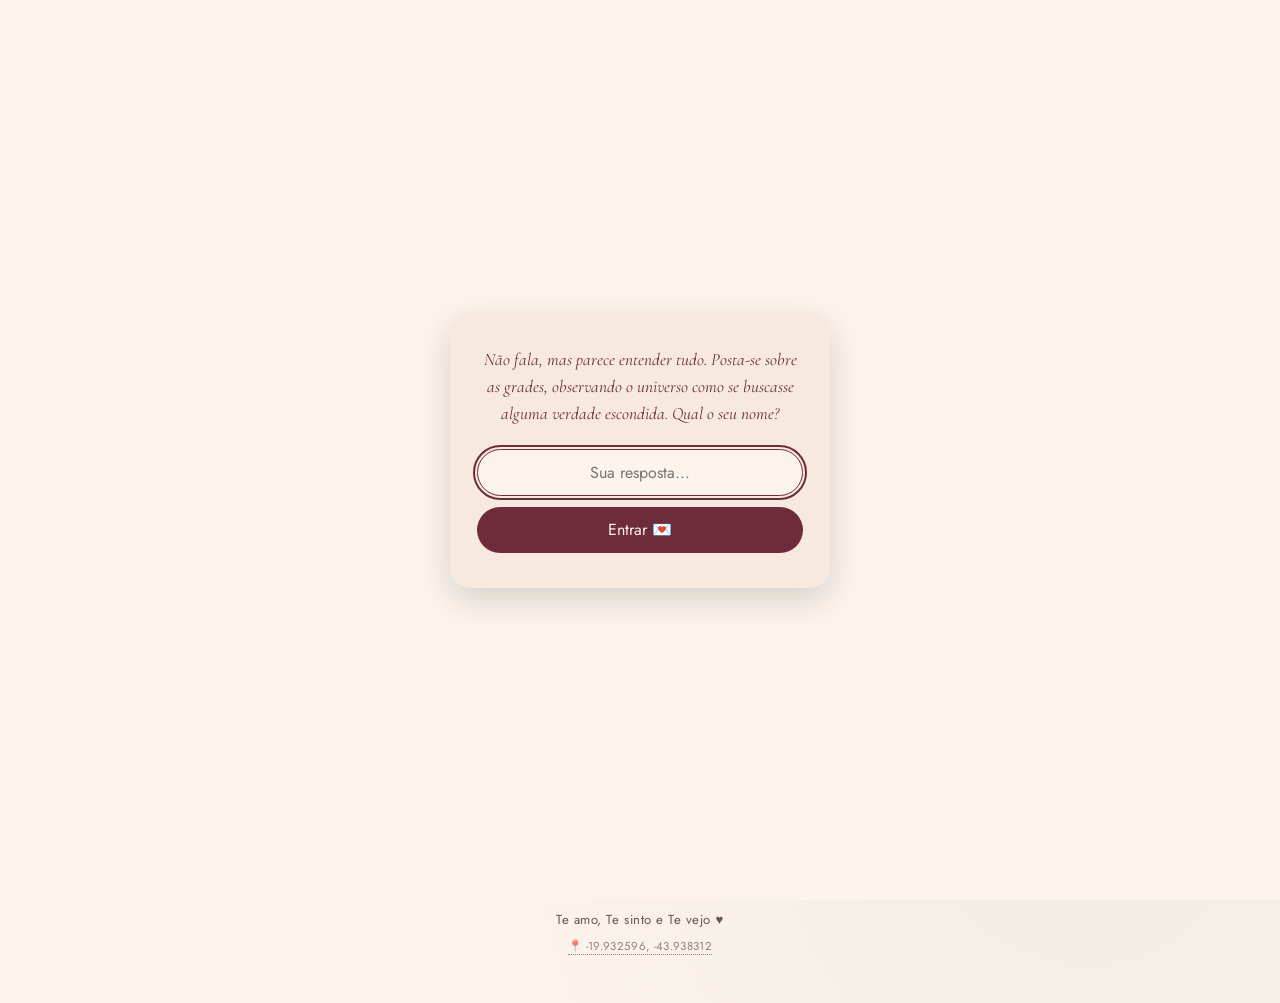
==== commit 02cf6ec0: "Revise birthday greeting for improved expression Updated birthday message for more clarity and encou" ====
--- a/index.html
+++ b/index.html
@@ -61,11 +61,11 @@
     <div class="letter-content" id="letter-content" aria-hidden="true">
       <p class="letter-greeting">Feliz aniversário, meu amor 💌</p>
       <p class="lede" style="margin-top:0;">
-        Espero que seu dia seja incrível e vou fazer de tudo
+        Espero que seu dia seja incrível, pode ter certeza que eu vou fazer de tudo
         pra que você tenha o melhor aniversário da sua vida. 
-        É muito bom partilhar a vida contigo e eu tenho muito orgulho de quem você é, 
-        e da pessoa que está se tornando, nunca deixa NADA te abalar, 
-        você é mais forte que qualquer coisa e você pode tudo.
+        É muito bom partilhar a vida contigo. Tenho muito orgulho de quem você é, 
+        e de quem você está se tornando, nunca deixe nada te abalar, ou te colocar pra baixo, 
+        você é mais forte que qualquer coisa e você pode tudo o que quiser.
       </p>
       <p class="lede">
         Parabéns pelos seus 21 anos, que esse novo ciclo seja cheio de coisas boas, risadas bobas, 
--- a/css/style.css
+++ b/css/style.css
@@ -310,6 +310,12 @@
   width: 100%; height: 100%; object-fit: cover; display: block;
 }
 
+.gallery-item img.is-blurred {
+  filter: blur(22px);
+  transform: scale(1.12);
+  transition: filter 0.45s ease, transform 0.45s ease;
+}
+
 .gallery-item .placeholder-label {
   position: absolute; inset: 0;
   display: grid; place-items: center;
@@ -605,10 +611,40 @@
 
 /* -------- Álbum em linha do tempo -------- */
 
+.timeline-scroll {
+  max-height: 80vh;
+  overflow-y: auto;
+  scrollbar-width: thin;
+  scrollbar-color: var(--rose-deep) transparent;
+  padding-right: 0.6rem;
+}
+
+.timeline-scroll::-webkit-scrollbar {
+  width: 8px;
+}
+
+.timeline-scroll::-webkit-scrollbar-track {
+  background: transparent;
+}
+
+.timeline-scroll::-webkit-scrollbar-thumb {
+  background-color: var(--rose-deep);
+  border-radius: 999px;
+}
+
 .timeline {
   position: relative;
   margin-top: 2.4rem;
   padding: 0.5rem 0 0.5rem;
+}
+
+.timeline-to-be-continued {
+  text-align: center;
+  font-family: var(--display);
+  font-style: italic;
+  font-size: 1.15rem;
+  color: var(--rose-deep);
+  margin: 2rem 0 0.5rem;
 }
 
 .timeline::before {
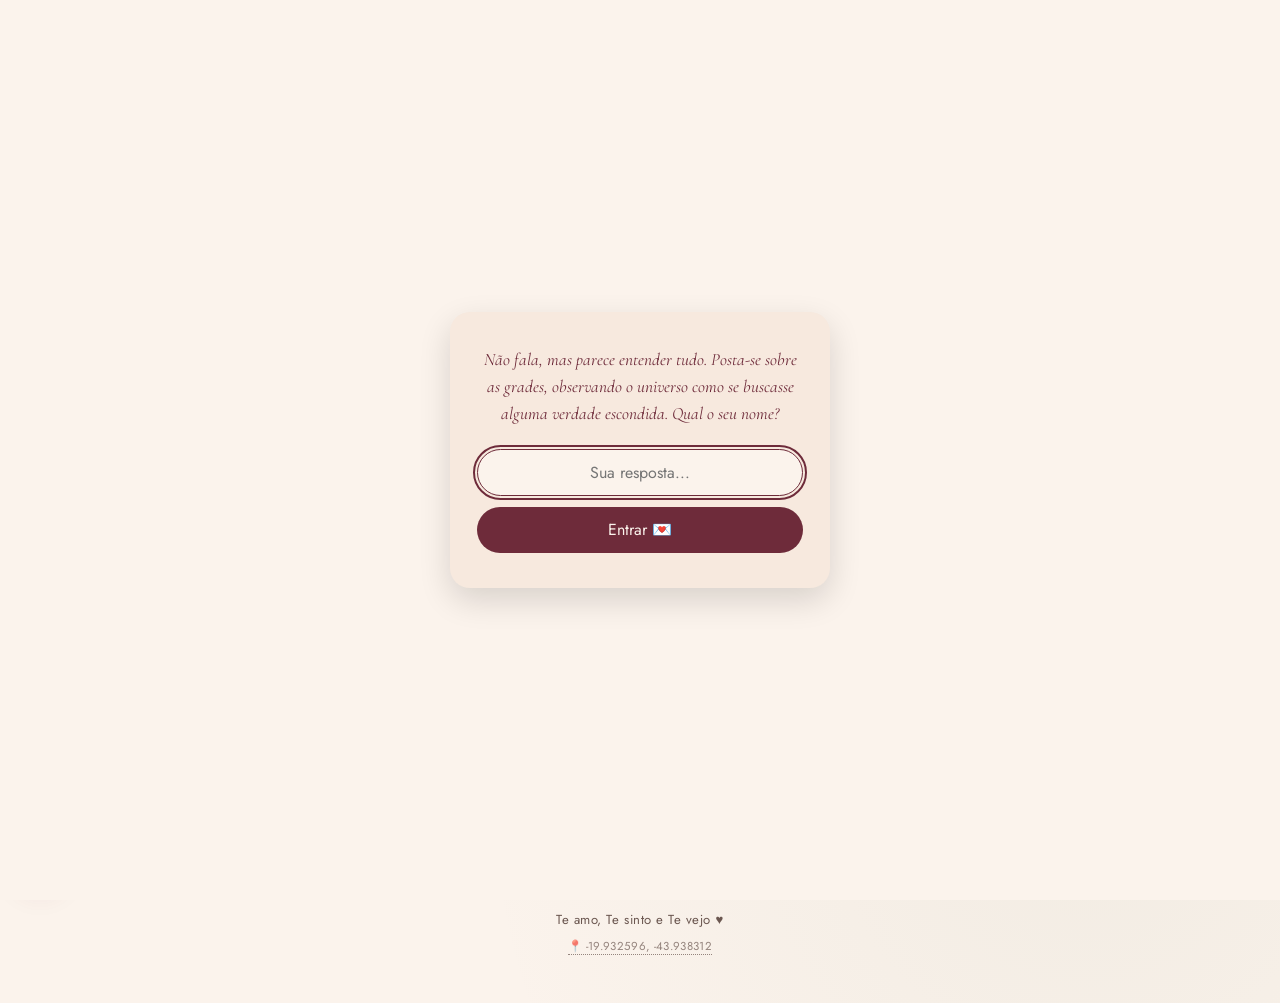
==== commit 0aeab315: "Add files via upload" ====
--- a/index.html
+++ b/index.html
@@ -3,6 +3,14 @@
 <head>
 <meta charset="UTF-8">
 <meta name="viewport" content="width=device-width, initial-scale=1.0">
+<script>
+  // Aplica o tema (claro/escuro) o mais cedo possível, antes da página
+  // pintar na tela, pra não dar aquele "flash" da cor errada.
+  try {
+    var temaSalvo = localStorage.getItem("cantinho:tema");
+    if (temaSalvo === "dark") document.documentElement.setAttribute("data-theme", "dark");
+  } catch (e) { /* localStorage bloqueado — só usa o tema padrão */ }
+</script>
 <link rel="icon" type="image/png" sizes="32x32" href="img/favicon/favicon-32.png">
 <link rel="icon" type="image/png" sizes="16x16" href="img/favicon/favicon-16.png">
 <link rel="apple-touch-icon" sizes="180x180" href="img/favicon/apple-touch-icon.png">
@@ -50,6 +58,7 @@
       <li><a href="filmes.html" data-page="filmes"><span class="icon">🎬</span>Assistir</a></li>
       <li><a href="receitas.html" data-page="receitas"><span class="icon">🍳</span>Receitas</a></li>
       <li><a href="desejos.html" data-page="desejos"><span class="icon">✨</span>Desejos</a></li>
+      <li><a href="conquistas.html" data-page="conquistas"><span class="icon">🏆</span>Conquistas</a></li>
       <li><a href="capsula.html" data-page="capsula"><span class="icon">🔒</span>Cápsula</a></li>
     </ul>
   </nav>
@@ -99,8 +108,12 @@
 </script>
 <audio id="bgm-audio" src="audio/musica-fundo.mp3" preload="auto" loop></audio>
 <button type="button" id="bgm-toggle" class="bgm-toggle" aria-pressed="false" aria-label="Tocar música de fundo">▶️</button>
+<button type="button" id="theme-toggle" class="theme-toggle">🌙</button>
 <script>
   initBackgroundMusic(13, 0.4);
+</script>
+<script>
+  initThemeToggle();
 </script>
 <script>
   initLetterSeal();
--- a/css/style.css
+++ b/css/style.css
@@ -20,6 +20,26 @@
 
   --radius: 3px;
   --shadow-card: 0 10px 30px rgba(110, 43, 58, 0.12);
+
+  color-scheme: light;
+}
+
+/* -------- Modo noturno -------- */
+/* Trocamos só os tons-base; a estrutura e as formas continuam as mesmas. */
+:root[data-theme="dark"] {
+  --cream: #221619;
+  --paper: #2C1B20;
+  --blush: #3A242A;
+  --rose: #C97B84;
+  --rose-deep: #E29AA2;
+  --wine: #E7B8BF;
+  --sage: #A5B593;
+  --ink: #F3E7E3;
+  --ink-soft: #CBB6B2;
+  --gold: #E3C579;
+  --shadow-card: 0 10px 30px rgba(0, 0, 0, 0.45);
+
+  color-scheme: dark;
 }
 
 * { box-sizing: border-box; }
@@ -36,6 +56,7 @@
     radial-gradient(circle at 85% 80%, rgba(140,154,123,0.08) 0, transparent 45%);
   min-height: 100vh;
   -webkit-font-smoothing: antialiased;
+  transition: background-color 0.4s ease, color 0.4s ease;
 }
 
 @media (prefers-reduced-motion: reduce) {
@@ -160,9 +181,27 @@
 }
 
 .stamp-nav a[aria-current="page"] {
+  position: relative;
   background: var(--wine);
   color: var(--cream);
   border-style: solid;
+  transform: rotate(-1.3deg);
+  box-shadow: var(--shadow-card);
+}
+
+/* moldura pontilhada por dentro, tipo carimbo postal "usado" */
+.stamp-nav a[aria-current="page"]::after {
+  content: "";
+  position: absolute;
+  inset: 3px;
+  border: 1px dashed rgba(251, 243, 236, 0.55);
+  border-radius: 999px;
+  pointer-events: none;
+}
+
+.stamp-nav a[aria-current="page"]:hover,
+.stamp-nav a[aria-current="page"]:focus-visible {
+  transform: rotate(-1.3deg) translateY(-2px);
 }
 
 /* -------- Container / seções -------- */
@@ -976,6 +1015,17 @@
   filter: saturate(0.92);
 }
 
+/* -------- Um tom de fundo levemente diferente por bichinho -------- */
+.pet-bio-card[data-pet-id="maia"]     { background: color-mix(in srgb, var(--rose) 14%, var(--paper)); }
+.pet-bio-card[data-pet-id="ellie"]    { background: color-mix(in srgb, var(--sage) 16%, var(--paper)); }
+.pet-bio-card[data-pet-id="negao"]    { background: color-mix(in srgb, var(--wine) 12%, var(--paper)); }
+.pet-bio-card[data-pet-id="pingo"]    { background: color-mix(in srgb, var(--gold) 16%, var(--paper)); }
+.pet-bio-card[data-pet-id="josh"]     { background: color-mix(in srgb, var(--blush) 55%, var(--paper)); }
+.pet-bio-card[data-pet-id="vitoria"]  { background: color-mix(in srgb, var(--rose-deep) 12%, var(--paper)); }
+.pet-bio-card[data-pet-id="sansara"]  { background: color-mix(in srgb, var(--sage) 24%, var(--paper)); }
+.pet-bio-card[data-pet-id="hadox"]    { background: color-mix(in srgb, var(--gold) 24%, var(--paper)); }
+.pet-bio-card[data-pet-id="pichula"]  { background: color-mix(in srgb, var(--ink-soft) 14%, var(--paper)); }
+
 /* -------- Lista de desejos -------- */
 
 .wishlist-contador {
@@ -1145,6 +1195,77 @@
   .capsula-countdown.is-imminent .love-counter-value { animation: none; }
   .wax-seal.is-imminent { animation: none; }
   #capsula-lacrada, #capsula-aberta { transition: none; }
+}
+
+/* -------- Página de conquistas (versão-troféu dos desejos) -------- */
+
+.conquistas-grid {
+  display: grid;
+  grid-template-columns: repeat(auto-fill, minmax(150px, 1fr));
+  gap: 1rem;
+  margin-top: 1.6rem;
+  text-align: left;
+}
+
+.conquista-selo {
+  display: flex;
+  flex-direction: column;
+  align-items: center;
+  text-align: center;
+  gap: 0.5rem;
+  padding: 1.1rem 0.8rem;
+  border-radius: 14px;
+  background: var(--paper);
+  border: 1px solid rgba(110, 43, 58, 0.12);
+  transition: transform 0.25s ease, box-shadow 0.25s ease;
+}
+
+.conquista-selo.is-feita {
+  background: linear-gradient(180deg, var(--blush), var(--paper));
+  border-color: rgba(201, 162, 75, 0.5);
+  box-shadow: var(--shadow-card);
+}
+
+.conquista-selo.is-feita:hover { transform: translateY(-3px) rotate(-1deg); }
+
+.conquista-medalha {
+  width: 46px;
+  height: 46px;
+  border-radius: 50%;
+  display: flex;
+  align-items: center;
+  justify-content: center;
+  font-size: 1.4rem;
+  background: var(--wine);
+  color: var(--gold);
+  box-shadow: inset 0 2px 3px rgba(255,255,255,0.25), 0 2px 6px rgba(74,24,32,0.25);
+}
+
+.conquista-selo:not(.is-feita) .conquista-medalha {
+  background: rgba(110, 43, 58, 0.08);
+  color: var(--ink-soft);
+  box-shadow: none;
+}
+
+.conquista-selo:not(.is-feita) {
+  opacity: 0.65;
+}
+
+.conquista-texto {
+  font-family: var(--body);
+  font-size: 0.82rem;
+  color: var(--ink);
+  line-height: 1.35;
+}
+
+.conquista-selo:not(.is-feita) .conquista-texto { color: var(--ink-soft); }
+
+.conquistas-resumo {
+  font-family: var(--display);
+  font-style: italic;
+  color: var(--wine);
+  font-size: clamp(1.1rem, 3vw, 1.4rem);
+  margin: 0.4rem 0 0;
 }
 
 /* -------- Cards de bichinho clicáveis (abrem álbum) -------- */
@@ -1356,6 +1477,84 @@
   .bgm-toggle { width: 40px; height: 40px; font-size: 1.05rem; bottom: 0.8rem; right: 0.8rem; }
 }
 
+/* -------- Easter egg dos bichinhos -------- */
+
+.pet-secret-toast {
+  position: fixed;
+  left: 50%;
+  bottom: 5.5rem;
+  transform: translate(-50%, 12px);
+  max-width: min(92vw, 420px);
+  text-align: center;
+  background: var(--wine);
+  color: var(--cream);
+  font-family: var(--display);
+  font-style: italic;
+  font-size: 1.05rem;
+  padding: 0.9rem 1.3rem;
+  border-radius: 14px;
+  box-shadow: var(--shadow-card);
+  z-index: 60;
+  opacity: 0;
+  transition: opacity 0.4s ease, transform 0.4s ease;
+  pointer-events: none;
+}
+
+.pet-secret-toast.is-visible {
+  opacity: 1;
+  transform: translate(-50%, 0);
+}
+
+.pet-secret-heart {
+  position: fixed;
+  top: -5vh;
+  font-size: 1.4rem;
+  color: var(--rose-deep);
+  z-index: 55;
+  pointer-events: none;
+  animation: pet-secret-fall var(--dur, 3s) linear forwards;
+}
+
+@keyframes pet-secret-fall {
+  0%   { transform: translateY(0) rotate(0deg); opacity: 0.95; }
+  100% { transform: translateY(110vh) rotate(200deg); opacity: 0; }
+}
+
+@media (prefers-reduced-motion: reduce) {
+  .pet-secret-toast { transition: opacity 0.2s ease; transform: translate(-50%, 0); }
+}
+
+/* -------- Botão de modo claro/escuro -------- */
+
+.theme-toggle {
+  position: fixed;
+  bottom: 1.1rem;
+  left: 1.1rem;
+  z-index: 40;
+  width: 44px;
+  height: 44px;
+  border-radius: 50%;
+  border: none;
+  background: var(--paper);
+  color: var(--wine);
+  border: 1px solid rgba(110, 43, 58, 0.2);
+  font-size: 1.15rem;
+  line-height: 1;
+  display: flex;
+  align-items: center;
+  justify-content: center;
+  cursor: pointer;
+  box-shadow: var(--shadow-card);
+  transition: transform 0.2s ease, background 0.3s ease;
+}
+
+.theme-toggle:hover { transform: scale(1.08); }
+.theme-toggle:active { transform: scale(0.96); }
+
+@media (max-width: 560px) {
+  .theme-toggle { width: 40px; height: 40px; font-size: 1rem; bottom: 0.8rem; left: 0.8rem; }
+}
+
 /* -------- Tela de senha (perguntinha pra entrar) -------- */
 
 .site-lock {
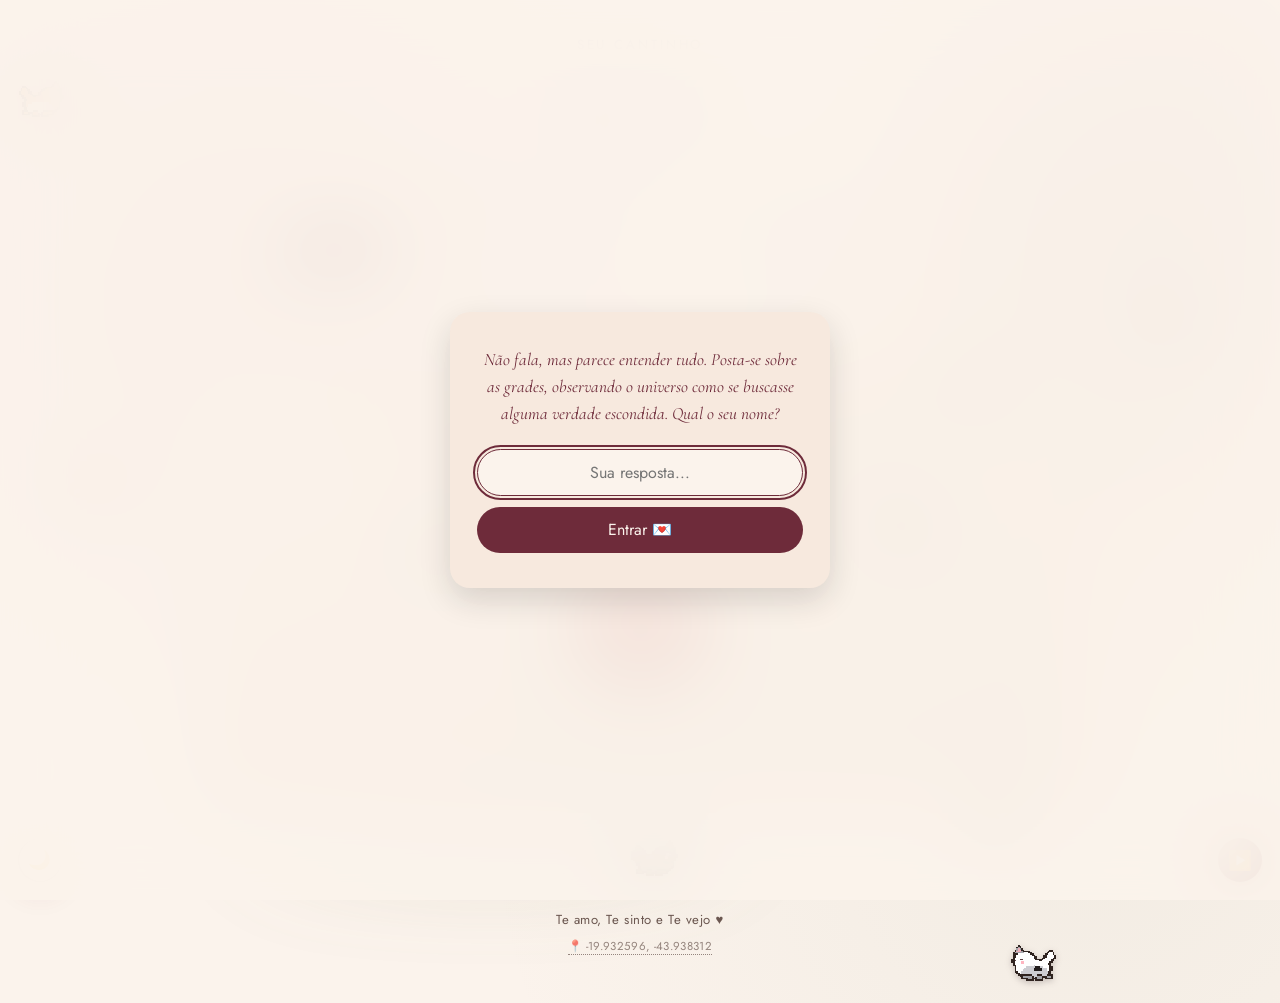
==== commit 5e353171: "Add files via upload" ====
--- a/index.html
+++ b/index.html
@@ -21,6 +21,7 @@
 <link rel="stylesheet" href="css/style.css">
 </head>
 <body data-page="inicio">
+  <canvas id="aurora-bg" class="aurora-bg" aria-hidden="true"></canvas>
   <div id="site-lock" class="site-lock">
     <div class="site-lock-card">
       <p class="site-lock-question">
@@ -64,6 +65,7 @@
   </nav>
 </header>
 
+<div id="page-content">
 <main>
   <section class="card letter-card" id="letter-card">
 
@@ -101,27 +103,29 @@
     📍 -19.932596, -43.938312
   </a>
 </footer>
+</div><!-- /#page-content -->
 
 <script src="js/script.js"></script>
 <script>
   initSiteLock("Maia");
 </script>
+<script src="js/album-data.js"></script>
+<script src="js/bichinhos-data.js"></script>
+<script src="js/pets-data.js"></script>
 <audio id="bgm-audio" src="audio/musica-fundo.mp3" preload="auto" loop></audio>
 <button type="button" id="bgm-toggle" class="bgm-toggle" aria-pressed="false" aria-label="Tocar música de fundo">▶️</button>
 <button type="button" id="theme-toggle" class="theme-toggle">🌙</button>
 <script>
   initBackgroundMusic(13, 0.4);
+  initThemeToggle();
+  initLoveCounter("2025-06-19T23:35:00");
+  initPetScene(PETS_BICHINHOS);
+  initAuroraBackground();
 </script>
-<script>
-  initThemeToggle();
-</script>
-<script>
+<script src="js/router.js"></script>
+
+<script data-page-init>
   initLetterSeal();
-  initLoveCounter("2025-06-19T23:35:00");
-</script>
-<script src="js/pets-data.js"></script>
-<script>
-  initPetScene(PETS_BICHINHOS);
 </script>
 
 </body>
--- a/css/style.css
+++ b/css/style.css
@@ -63,6 +63,29 @@
   * { animation-duration: 0.001ms !important; animation-iteration-count: 1 !important; transition-duration: 0.001ms !important; scroll-behavior: auto !important; }
 }
 
+/* -------- Fundo Aurora (site inteiro) -------- */
+.aurora-bg {
+  position: fixed;
+  inset: 0;
+  width: 100vw;
+  height: 100vh;
+  z-index: 0;
+  pointer-events: none;
+  filter: blur(40px);
+  opacity: 0.7;
+}
+
+/* Garante que o conteúdo fique por cima do canvas */
+.site-header,
+main,
+.site-footer,
+.site-lock,
+.bgm-toggle,
+.theme-toggle {
+  position: relative;
+  z-index: 1;
+}
+
 a { color: inherit; text-decoration: none; }
 
 :focus-visible {
@@ -919,8 +942,10 @@
 /* -------- Bichinhos animados, soltos por cima da página -------- */
 
 .pet-layer {
-  position: fixed;
-  inset: 0;
+  position: absolute; /* parte da página normal — rola junto com o conteúdo */
+  top: 0;
+  left: 0;
+  width: 100%;
   pointer-events: none;
   z-index: 40; /* abaixo do lightbox (z-index 50), acima do resto */
 }
@@ -932,7 +957,7 @@
   image-rendering: crisp-edges;
   pointer-events: auto;
   cursor: grab;
-  touch-action: none;
+  touch-action: pan-y pan-x; /* no toque, deixa a página rolar em vez de "prender" o bicho */
   user-select: none;
   -webkit-user-select: none;
   will-change: left, top, transform;
@@ -1266,6 +1291,127 @@
   color: var(--wine);
   font-size: clamp(1.1rem, 3vw, 1.4rem);
   margin: 0.4rem 0 0;
+}
+
+/* -------- Barra de progresso com marcos -------- */
+
+.conquistas-progresso {
+  max-width: 560px;
+  margin: 1.6rem auto 0;
+}
+
+.conquistas-progresso-bar {
+  position: relative;
+  height: 14px;
+  background: rgba(110, 43, 58, 0.1);
+  border-radius: 999px;
+  overflow: visible;
+}
+
+.conquistas-progresso-fill {
+  height: 100%;
+  background: linear-gradient(90deg, var(--rose), var(--wine));
+  border-radius: 999px;
+  transition: width 0.6s ease;
+}
+
+.conquistas-marco {
+  position: absolute;
+  top: 50%;
+  transform: translate(-50%, -50%);
+  width: 26px;
+  height: 26px;
+  border-radius: 50%;
+  background: var(--paper);
+  border: 2px solid rgba(110, 43, 58, 0.25);
+  display: flex;
+  align-items: center;
+  justify-content: center;
+  font-size: 0.85rem;
+}
+
+.conquistas-marco.is-alcancado {
+  background: var(--wine);
+  border-color: var(--gold);
+  box-shadow: 0 0 0 2px var(--gold);
+}
+
+.conquistas-progresso-legenda {
+  margin-top: 1.6rem;
+  font-family: var(--body);
+  font-size: 0.78rem;
+  color: var(--ink-soft);
+  text-align: center;
+}
+
+/* -------- Presentes desbloqueados nos marcos -------- */
+
+.conquistas-presentes {
+  max-width: 560px;
+  margin: 1.8rem auto 0;
+  display: flex;
+  flex-direction: column;
+  gap: 1rem;
+  text-align: left;
+}
+
+.conquistas-presente-card {
+  background: var(--blush);
+  border: 1px solid rgba(201, 162, 75, 0.4);
+  border-radius: 12px;
+  padding: 1rem 1.2rem;
+}
+
+.conquistas-presente-card.is-escolhido {
+  background: var(--paper);
+  border-color: rgba(110, 43, 58, 0.15);
+}
+
+.conquistas-presente-titulo {
+  font-family: var(--body);
+  font-weight: 500;
+  font-size: 0.9rem;
+  color: var(--wine);
+  margin: 0 0 0.7rem;
+}
+
+.conquistas-presente-escolha {
+  font-family: var(--body);
+  font-size: 0.9rem;
+  color: var(--ink);
+  margin: 0;
+}
+
+.conquistas-presente-vazio {
+  font-family: var(--body);
+  font-size: 0.85rem;
+  color: var(--ink-soft);
+  margin: 0;
+  text-align: center;
+}
+
+.conquistas-presente-opcoes {
+  display: flex;
+  flex-wrap: wrap;
+  gap: 0.5rem;
+}
+
+.conquistas-presente-opcao {
+  font-family: var(--body);
+  font-size: 0.82rem;
+  color: var(--wine);
+  background: var(--cream);
+  border: 1px solid rgba(110, 43, 58, 0.25);
+  border-radius: 999px;
+  padding: 0.45rem 0.9rem;
+  cursor: pointer;
+  transition: background 0.2s ease, color 0.2s ease, transform 0.2s ease;
+}
+
+.conquistas-presente-opcao:hover {
+  background: var(--wine);
+  color: var(--cream);
+  transform: translateY(-1px);
 }
 
 /* -------- Cards de bichinho clicáveis (abrem álbum) -------- */
@@ -1564,7 +1710,10 @@
   display: flex;
   align-items: center;
   justify-content: center;
-  background: var(--cream);
+  background: var(--cream); /* navegador sem suporte a color-mix() cai aqui — opaco, seguro */
+  background: color-mix(in srgb, var(--cream) 92%, transparent);
+  backdrop-filter: blur(36px);
+  -webkit-backdrop-filter: blur(36px);
   padding: 1.5rem;
   transition: opacity 0.5s ease;
 }
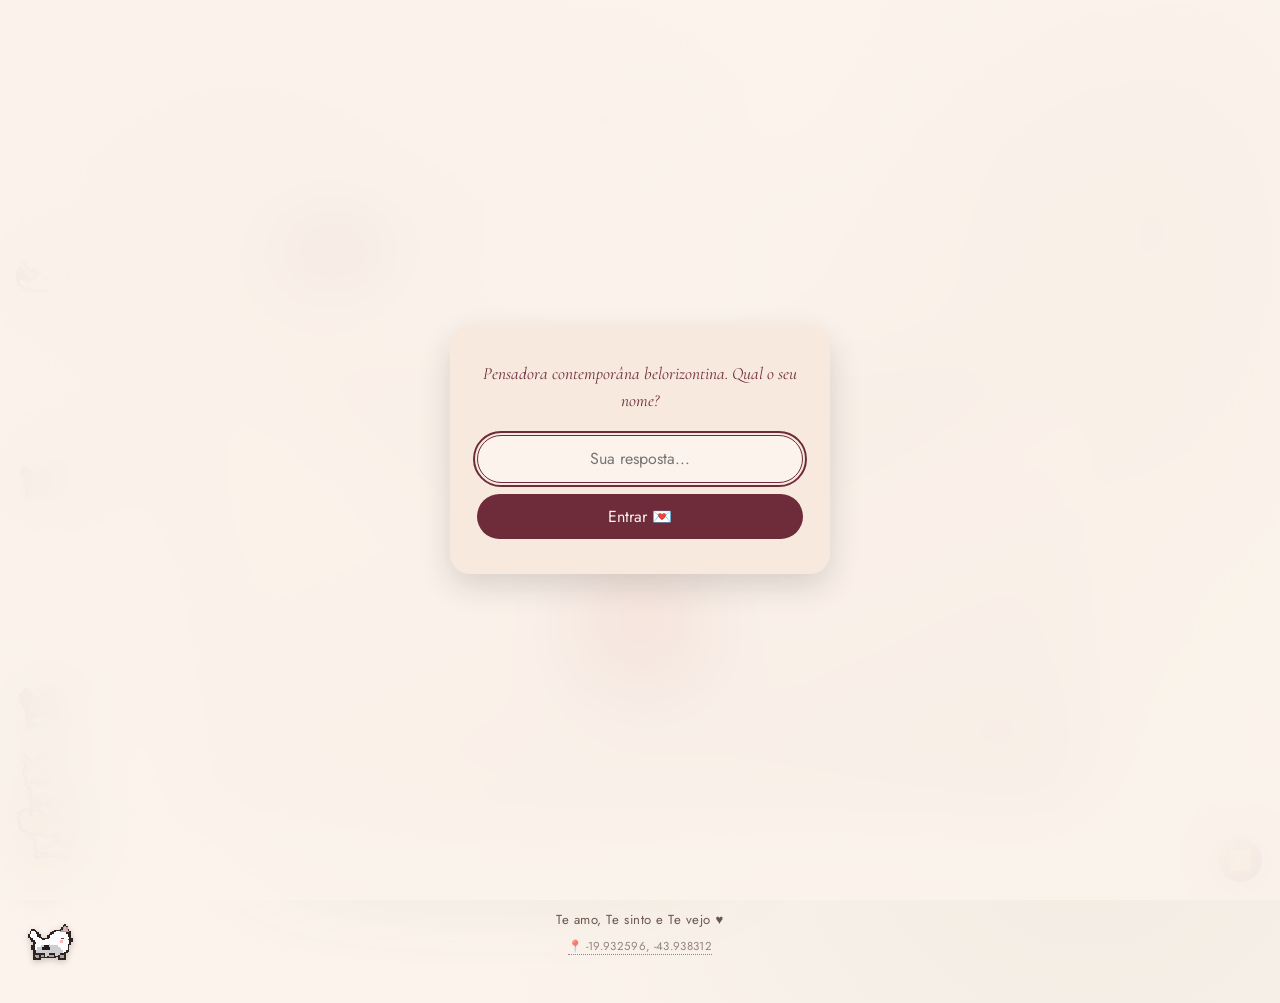
==== commit 1dfd6dc5: "Update site lock question text" ====
--- a/index.html
+++ b/index.html
@@ -25,7 +25,7 @@
   <div id="site-lock" class="site-lock">
     <div class="site-lock-card">
       <p class="site-lock-question">
-        Não fala, mas parece entender tudo. Posta-se sobre as grades, observando o universo como se buscasse alguma verdade escondida. Qual o seu nome?
+        Pensadora contemporâna belorizontina. Qual o seu nome?
       </p>
       <form id="site-lock-form" class="site-lock-form" autocomplete="off">
         <input type="text" id="site-lock-input" class="site-lock-input" placeholder="Sua resposta..." autocomplete="off" autocapitalize="off" spellcheck="false">
--- a/css/style.css
+++ b/css/style.css
@@ -14,6 +14,12 @@
   --ink: #3A2C2E;
   --ink-soft: #6B5750;
   --gold: #C9A24B;
+
+  /* Versões fixas (não trocam no modo escuro) — pra usos onde a cor em si
+     faz parte do "objeto" (ex: a caixa de madeira/couro da roleta), e não
+     deveria clarear só porque virou modo noturno. */
+  --wine-fixed: #6E2B3A;
+  --rose-deep-fixed: #A85A66;
 
   --display: 'Cormorant Garamond', serif;
   --body: 'Jost', sans-serif;
@@ -44,7 +50,25 @@
 
 * { box-sizing: border-box; }
 
-html { scroll-behavior: smooth; }
+html {
+  scroll-behavior: smooth;
+  scrollbar-width: thin;
+  scrollbar-color: var(--rose-deep) var(--cream);
+}
+
+html::-webkit-scrollbar {
+  width: 10px;
+}
+
+html::-webkit-scrollbar-track {
+  background: var(--cream);
+}
+
+html::-webkit-scrollbar-thumb {
+  background-color: var(--rose-deep);
+  border-radius: 999px;
+  border: 2px solid var(--cream);
+}
 
 body {
   margin: 0;
@@ -429,7 +453,7 @@
   padding: 2.4rem 1rem;
   border: 1px dashed var(--rose-deep);
   border-radius: var(--radius);
-  background: rgba(255,255,255,0.35);
+  background: color-mix(in srgb, var(--ink) 5%, transparent);
 }
 
 .draw-result {
@@ -568,7 +592,7 @@
   margin: 2rem auto 0;
   padding: 1.1rem 1rem 1.3rem;
   border-radius: 20px;
-  background: linear-gradient(160deg, var(--wine) 0%, var(--rose-deep) 100%);
+  background: linear-gradient(160deg, var(--wine-fixed) 0%, var(--rose-deep-fixed) 100%);
   box-shadow: 0 14px 34px rgba(110,43,58,0.28), inset 0 2px 4px rgba(255,255,255,0.25);
 }
 
@@ -656,8 +680,8 @@
   color: var(--ink-soft);
   padding: 0.3rem 0.75rem;
   border-radius: 999px;
-  background: rgba(255,255,255,0.5);
-  border: 1px solid rgba(110,43,58,0.12);
+  background: color-mix(in srgb, var(--ink) 7%, transparent);
+  border: 1px solid color-mix(in srgb, var(--wine) 20%, transparent);
   transition: opacity 0.3s ease;
 }
 
@@ -853,8 +877,8 @@
   position: absolute;
   inset: 0;
   background:
-    linear-gradient(155deg, #F3E6DA 0%, #E9D6C4 55%, #E3CBB6 100%);
-  transition: opacity 0.5s ease 0.55s, transform 0.5s ease 0.55s;
+    linear-gradient(155deg, var(--paper) 0%, var(--blush) 55%, color-mix(in srgb, var(--blush) 75%, var(--ink)) 100%);
+  transition: opacity 0.5s ease 0.55s, transform 0.5s ease 0.55s, background 0.4s ease;
 }
 
 .envelope-pocket::before {
@@ -874,11 +898,11 @@
   left: 0;
   right: 0;
   height: 52%;
-  background: linear-gradient(160deg, #F0E1D3 0%, #DFC5AC 100%);
+  background: linear-gradient(160deg, var(--blush) 0%, color-mix(in srgb, var(--blush) 65%, var(--ink)) 100%);
   clip-path: polygon(0 0, 100% 0, 50% 100%);
   transform-origin: top center;
   transform: rotateX(0deg);
-  transition: transform 0.65s cubic-bezier(.45,.1,.25,1) 0.12s;
+  transition: transform 0.65s cubic-bezier(.45,.1,.25,1) 0.12s, background 0.4s ease;
   backface-visibility: hidden;
   box-shadow: 0 3px 10px rgba(74, 24, 32, 0.12);
 }
@@ -894,22 +918,31 @@
   padding: 0;
   cursor: pointer;
   border-radius: 50%;
-  transition: opacity 0.3s ease, transform 0.3s ease;
+  filter: drop-shadow(0 10px 18px rgba(110, 43, 58, 0.35));
+  transition: opacity 0.3s ease, transform 0.3s ease, filter 0.25s ease;
+}
+
+.seal-button:hover,
+.seal-button:focus-visible {
+  filter: drop-shadow(0 14px 22px rgba(110, 43, 58, 0.45));
+}
+
+.seal-button:focus-visible {
+  outline: none;
+  box-shadow: 0 0 0 3px color-mix(in srgb, var(--wine) 55%, transparent);
 }
 
 .seal-img {
   width: clamp(96px, 22vw, 140px);
   height: auto;
   display: block;
-  filter: drop-shadow(0 10px 18px rgba(110, 43, 58, 0.35));
-  transition: transform 0.25s ease, filter 0.25s ease;
+  transition: transform 0.25s ease;
   animation: seal-breathe 3.6s ease-in-out infinite;
 }
 
 .seal-button:hover .seal-img,
 .seal-button:focus-visible .seal-img {
   transform: scale(1.06) rotate(-2deg);
-  filter: drop-shadow(0 14px 22px rgba(110, 43, 58, 0.45));
 }
 
 .seal-button:active .seal-img { transform: scale(0.96) rotate(1deg); }
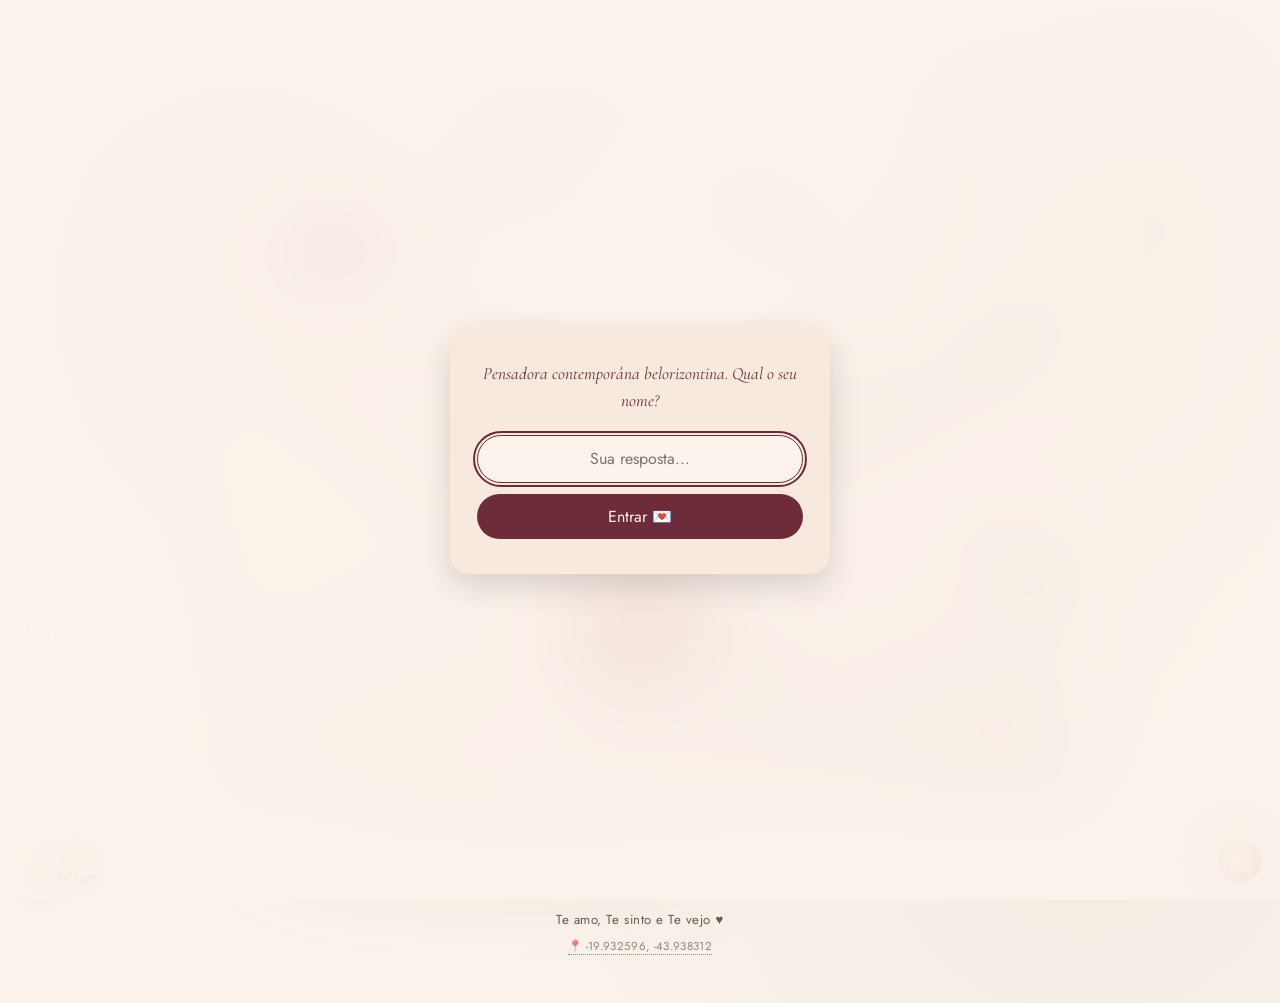
==== commit ad8c92a1: "Add files via upload" ====
--- a/index.html
+++ b/index.html
@@ -58,6 +58,7 @@
       <li><a href="musica.html" data-page="musica"><span class="icon">🎵</span>Música</a></li>
       <li><a href="filmes.html" data-page="filmes"><span class="icon">🎬</span>Assistir</a></li>
       <li><a href="receitas.html" data-page="receitas"><span class="icon">🍳</span>Receitas</a></li>
+      <li><a href="roleta.html" data-page="roleta"><span class="icon">🎡</span>Roleta</a></li>
       <li><a href="desejos.html" data-page="desejos"><span class="icon">✨</span>Desejos</a></li>
       <li><a href="conquistas.html" data-page="conquistas"><span class="icon">🏆</span>Conquistas</a></li>
       <li><a href="capsula.html" data-page="capsula"><span class="icon">🔒</span>Cápsula</a></li>
--- a/css/style.css
+++ b/css/style.css
@@ -689,6 +689,20 @@
   text-decoration: line-through;
   text-decoration-color: var(--rose-deep);
   opacity: 0.4;
+}
+
+.draw-count {
+  font-size: 0.85rem;
+  color: var(--ink-soft);
+  margin-top: 0.6rem;
+}
+
+.draw-divider {
+  border: none;
+  border-top: 1px dashed var(--rose-deep);
+  margin: 2.4rem auto;
+  max-width: 420px;
+  opacity: 0.6;
 }
 
 @media (max-width: 480px) {
@@ -1840,3 +1854,115 @@
 @media (prefers-reduced-motion: reduce) {
   .site-lock-card.is-shaking { animation: none; }
 }
+
+/* -------- Roleta giratória (opções escritas na hora) -------- */
+
+.wheel-options {
+  max-width: 420px;
+  margin: 1.6rem auto 0;
+  display: flex;
+  flex-direction: column;
+  gap: 0.6rem;
+}
+
+.wheel-option-row {
+  display: flex;
+  align-items: center;
+  gap: 0.4rem;
+}
+
+.wheel-input {
+  flex: 1;
+  font-family: var(--body);
+  font-size: 0.95rem;
+  padding: 0.65rem 1.1rem;
+  border-radius: 999px;
+  border: 1px solid color-mix(in srgb, var(--wine) 25%, transparent);
+  background: rgba(255, 255, 255, 0.5);
+  color: var(--ink);
+}
+
+:root[data-theme="dark"] .wheel-input {
+  background: rgba(255, 255, 255, 0.06);
+}
+
+.wheel-input:focus {
+  outline: none;
+  border-color: var(--rose-deep);
+  box-shadow: 0 0 0 3px rgba(201, 123, 132, 0.25);
+}
+
+.wheel-remove {
+  border: none;
+  background: transparent;
+  color: var(--ink-soft);
+  font-size: 1.3rem;
+  line-height: 1;
+  cursor: pointer;
+  padding: 0.15rem 0.55rem;
+  border-radius: 50%;
+  flex-shrink: 0;
+}
+
+.wheel-remove:hover, .wheel-remove:focus-visible {
+  color: var(--wine);
+  background: rgba(168, 90, 102, 0.15);
+}
+
+.wheel-remove[hidden] { display: none; }
+
+.wheel-stage {
+  position: relative;
+  width: min(300px, 78vw);
+  margin: 2.2rem auto 0;
+}
+
+.wheel-pin {
+  position: absolute;
+  top: -13px;
+  left: 50%;
+  width: 0;
+  height: 0;
+  transform: translateX(-50%);
+  border-left: 13px solid transparent;
+  border-right: 13px solid transparent;
+  border-top: 20px solid var(--gold);
+  filter: drop-shadow(0 3px 3px rgba(0, 0, 0, 0.25));
+  z-index: 3;
+}
+
+.wheel-spinner {
+  position: relative;
+  width: 100%;
+  aspect-ratio: 1;
+  border-radius: 50%;
+  overflow: hidden;
+  background: var(--cream);
+  border: 4px solid var(--wine-fixed);
+  box-shadow: 0 14px 34px rgba(110, 43, 58, 0.28), inset 0 2px 4px rgba(255, 255, 255, 0.25);
+}
+
+.wheel-spinner.landed { animation: reel-glow 0.9s ease; }
+
+.wheel-spinner svg {
+  display: block;
+  width: 100%;
+  height: 100%;
+}
+
+.wheel-hub {
+  position: absolute;
+  top: 50%;
+  left: 50%;
+  width: 30px;
+  height: 30px;
+  transform: translate(-50%, -50%);
+  border-radius: 50%;
+  background: radial-gradient(circle at 35% 30%, var(--rose) 0%, var(--wine) 70%);
+  box-shadow: 0 3px 8px rgba(110, 43, 58, 0.35), inset 0 2px 3px rgba(255, 255, 255, 0.25);
+  z-index: 2;
+}
+
+@media (prefers-reduced-motion: reduce) {
+  .wheel-spinner.landed { animation: none; }
+}
